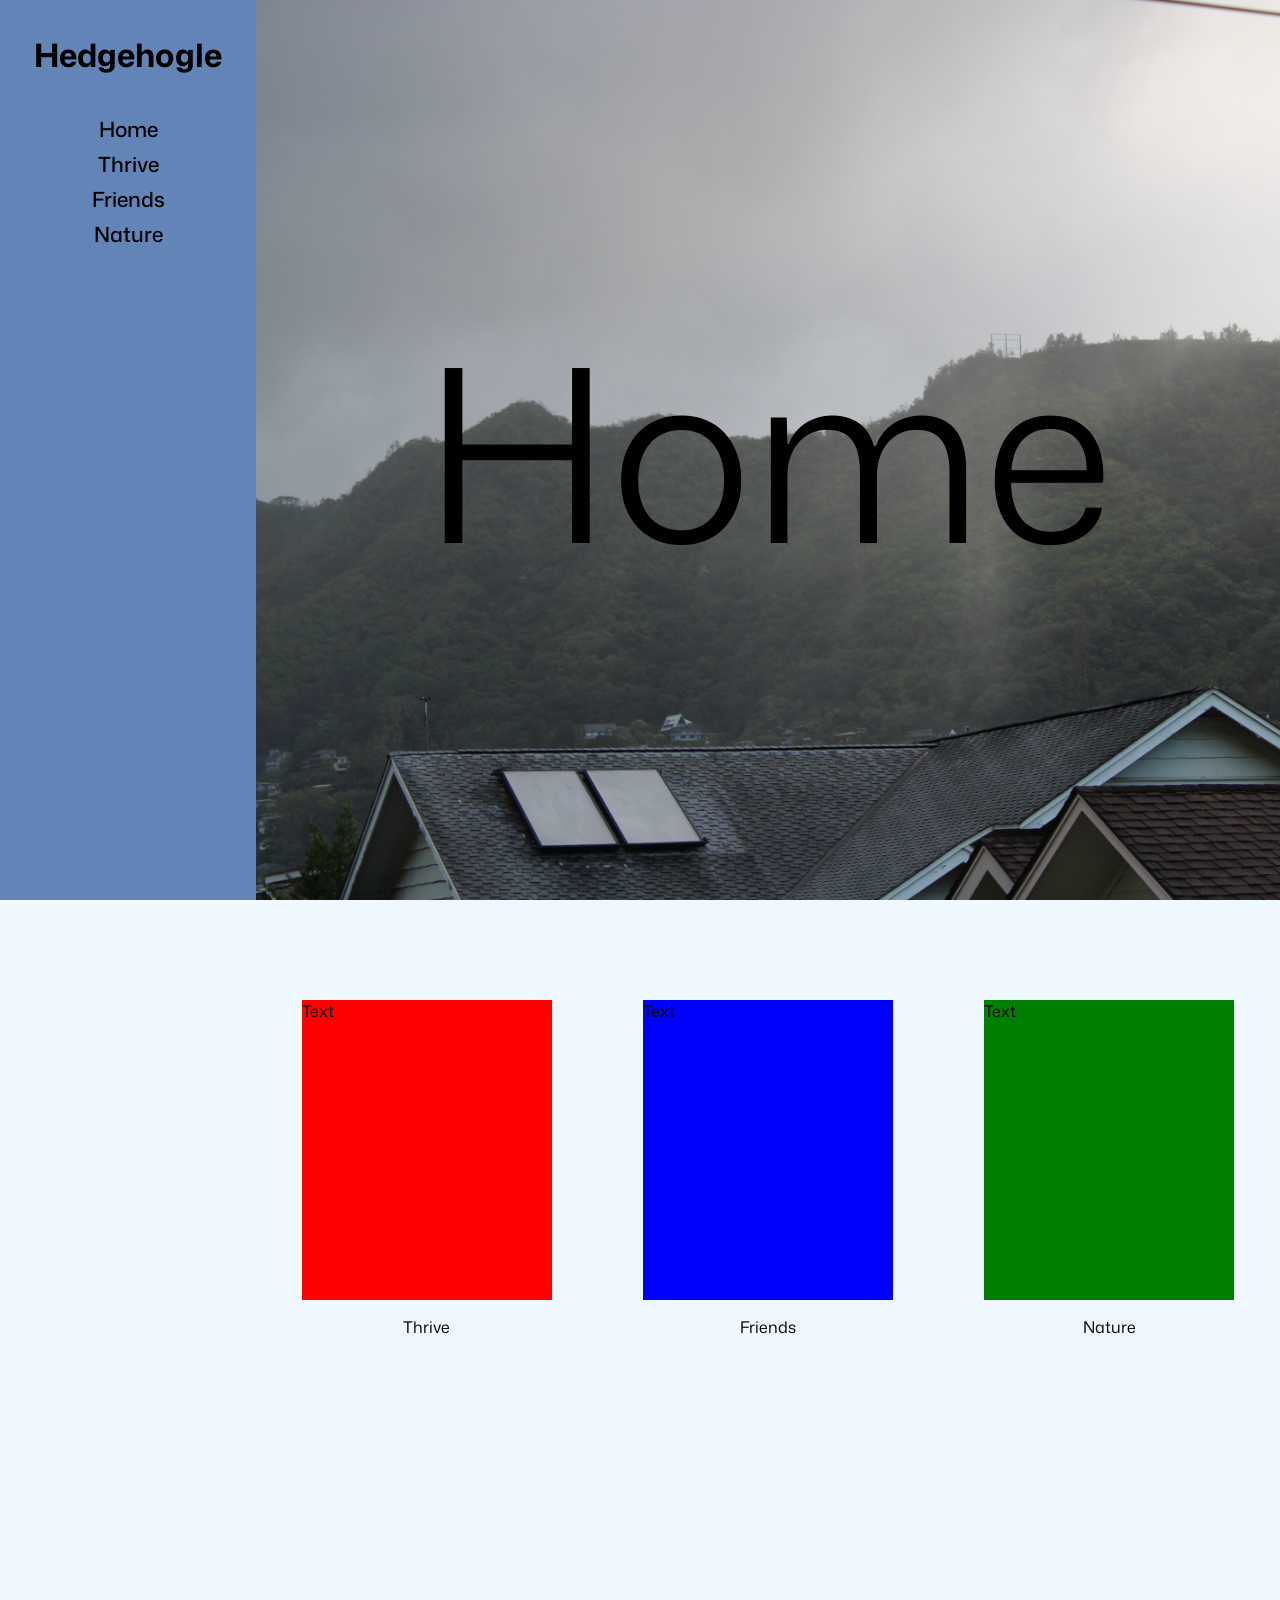
==== index.html @ c4152091 "Update 15 Renamed animals.html to nature.html Added new background photo for nature page Corrected l" ====
<html>
    <head>
        <link rel="stylesheet" href="style.css" type="text/css">
        <link rel="preconnect" href="https://fonts.googleapis.com">
        <link rel="preconnect" href="https://fonts.gstatic.com" crossorigin>
        <link href="https://fonts.googleapis.com/css2?family=Mona+Sans:ital,wght@0,200..900;1,200..900&display=swap" rel="stylesheet">
    </head>
    <body>
        <div id="fixedNavbar">
            <div id="navbar">
                <p id="groupName">Hedgehogle</p>
                <a href="index.html" class="menu" id="item1">Home</a>
                <a href="thrive.html" class="menu" id="item2">Thrive</a>
                <a href="friends.html" class="menu" id="item3">Friends</a>
                <a href="nature.html" class="menu" id="item4">Nature</a>
            </div>
        </div>
        <div class="headerImage" id="homeHeaderImage">
            <p class="title">Home</p>
        </div>
        <div id="parent">
            <div>
            <div class="contentBox" id="contentBox1">Text</div>
            <p class="caption">Thrive</p>
            </div>
            <div>
            <div class="contentBox" id="contentBox2">Text</div>
            <p class="caption">Friends</p>
            </div>
            <div>
            <div class="contentBox" id="contentBox3">Text</div>
            <p class="caption">Nature</p>
            </div>
        </div>
        <div id="bottomBox">
            
        </div>
    </body>
</html>
---- style.css ----
body{
    background-color: rgb(240, 248, 255);
    font-family: "Mona Sans", sans-serif;
    font-optical-sizing: auto;
    /* To Control Weight use a value from 100 to 900 */
    font-weight: 100;
    font-style: normal;
    font-variation-settings:"wdth" 100;
    padding:0;
    margin:0
}

@keyframes fadeIn{
    0%{
        opacity:0;
    }
    100%{
        opacity: 1;
    }
}

#item1{
    opacity: 0;
    animation-name: fadeIn;
    animation-duration: 1s;
    animation-fill-mode: forwards;
}

#item2{
    opacity: 0;
    animation-name: fadeIn;
    animation-delay: 1s;
    animation-duration: 1s;
    animation-fill-mode: forwards;
}

#item3{
    opacity: 0;
    animation-name: fadeIn;
    animation-delay: 2s;
    animation-duration: 1s;
    animation-fill-mode: forwards;
}

#item4{
    opacity: 0;
    animation-name: fadeIn;
    animation-delay: 3s;
    animation-duration: 1s;
    animation-fill-mode: forwards;
}

#fixedNavbar{
    position:fixed;
    width:20%;
    height:100vh;
}

#navbar{
    background-color: rgba(96, 130, 182, .98);
    display:flex;
    flex-direction: column;
    align-items: center;
    width: 100%;
    height: 100vh;
    font-size: 1.3rem;
    gap:5px;
    }

.menu{
    color: black;
    text-decoration: none;
    margin-right:0;
    font-weight: 500;
}

#groupName{
    font-size: 2rem;
    /* To Control Weight use a value from 100 to 900 */
    font-weight: 700;
}

.headerImage{
    width:80%;
    height:100vh;
    margin-left: auto;
    background-repeat: no-repeat;
    background-size: cover;
    background-position-y: bottom;
    display:flex;
    flex-direction: row;
    justify-content: center;
    align-items: center;
}

#homeHeaderImage{
    background-image: url(Photos/Home/IMG_0918.JPG);
}

#thriveHeaderImage{
    background-image: url(Photos/Home/IMG_0918.JPG);
}

#friendsHeaderImage{
    background-image: url(Photos/Home/IMG_0918.JPG);
}

#natureHeaderImage{
    background-image: url(Photos/Nature/IMG_9506.JPG);
}

.title{
    font-size: 15rem;
    text-align: center;
    /* To Control Weight use a value from 100 to 900 */
    font-weight: 350;
}

.contentBox{
    /* Have short fade in animation */
    width:250px;
    height:300px;
    animation-name: fadeIn;
    animation-duration: 3s;
    animation-fill-mode: forwards;
}

#parent{
    display: flex;
    flex-direction: row;
    flex-wrap: wrap;
    width: 80%;
    height: 0px;
    background-color: greenyellow;
    justify-content: space-around;
    margin-left: auto;
    transform: translate(0px,100px);
    font-weight: 400;
}

#contentBox1{
    background-color: red;
}
#contentBox2{
    background-color: blue;
}
#contentBox3{
    background-color: green;
}

.caption{
    text-align: center;
}

#bottomBox{
    background-color: rgba(34, 87, 122, 1);
    width: auto;
    height: 200px;
    transform: translate(0px,1000px);
}

/*
Color Pallet 
Text 17, 17, 17
Bottom of Page 25, 25, 112
Accent 96, 130, 182
Background 240, 248, 255
*/
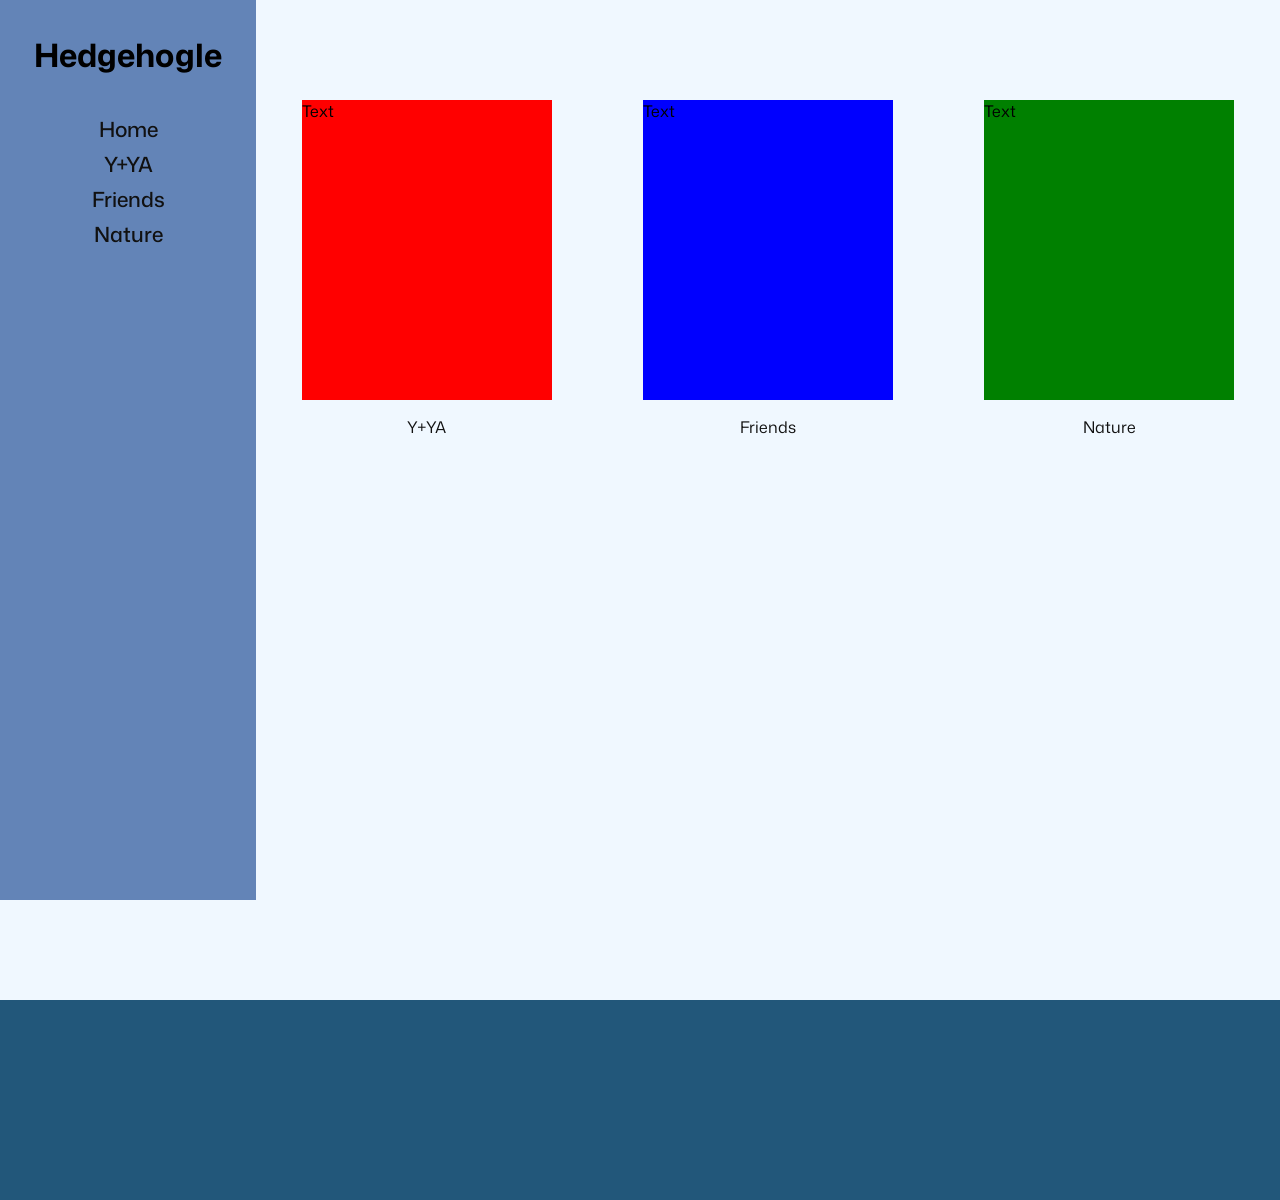
==== commit ad33e021: "Update 16 Renamed Thrive to Y+YA Added New Photos to Y+YA and Nature Changed Navbar items to classes" ====
--- a/index.html
+++ b/index.html
@@ -9,27 +9,24 @@
         <div id="fixedNavbar">
             <div id="navbar">
                 <p id="groupName">Hedgehogle</p>
-                <a href="index.html" class="menu" id="item1">Home</a>
-                <a href="thrive.html" class="menu" id="item2">Thrive</a>
-                <a href="friends.html" class="menu" id="item3">Friends</a>
-                <a href="nature.html" class="menu" id="item4">Nature</a>
+                <a href="index.html" class="menu" class="item1">Home</a>
+                <a href="yya.html" class="menu" class="item2">Y+YA</a>
+                <a href="friends.html" class="menu" class="item3">Friends</a>
+                <a href="nature.html" class="menu" class="item4">Nature</a>
             </div>
-        </div>
-        <div class="headerImage" id="homeHeaderImage">
-            <p class="title">Home</p>
         </div>
         <div id="parent">
             <div>
-            <div class="contentBox" id="contentBox1">Text</div>
-            <p class="caption">Thrive</p>
+                <div class="contentBox" id="contentBox1">Text</div>
+                <p class="caption">Y+YA</p>
             </div>
             <div>
-            <div class="contentBox" id="contentBox2">Text</div>
-            <p class="caption">Friends</p>
+                <div class="contentBox" id="contentBox2">Text</div>
+                <p class="caption">Friends</p>
             </div>
             <div>
-            <div class="contentBox" id="contentBox3">Text</div>
-            <p class="caption">Nature</p>
+                <div class="contentBox" id="contentBox3">Text</div>
+                <p class="caption">Nature</p>
             </div>
         </div>
         <div id="bottomBox">
--- a/style.css
+++ b/style.css
@@ -19,14 +19,14 @@
     }
 }
 
-#item1{
+.item1{
     opacity: 0;
     animation-name: fadeIn;
     animation-duration: 1s;
     animation-fill-mode: forwards;
 }
 
-#item2{
+.item2{
     opacity: 0;
     animation-name: fadeIn;
     animation-delay: 1s;
@@ -34,7 +34,7 @@
     animation-fill-mode: forwards;
 }
 
-#item3{
+.item3{
     opacity: 0;
     animation-name: fadeIn;
     animation-delay: 2s;
@@ -42,7 +42,7 @@
     animation-fill-mode: forwards;
 }
 
-#item4{
+.item4{
     opacity: 0;
     animation-name: fadeIn;
     animation-delay: 3s;
@@ -68,7 +68,7 @@
     }
 
 .menu{
-    color: black;
+    color: rgb(17, 17, 17);
     text-decoration: none;
     margin-right:0;
     font-weight: 500;
@@ -80,42 +80,6 @@
     font-weight: 700;
 }
 
-.headerImage{
-    width:80%;
-    height:100vh;
-    margin-left: auto;
-    background-repeat: no-repeat;
-    background-size: cover;
-    background-position-y: bottom;
-    display:flex;
-    flex-direction: row;
-    justify-content: center;
-    align-items: center;
-}
-
-#homeHeaderImage{
-    background-image: url(Photos/Home/IMG_0918.JPG);
-}
-
-#thriveHeaderImage{
-    background-image: url(Photos/Home/IMG_0918.JPG);
-}
-
-#friendsHeaderImage{
-    background-image: url(Photos/Home/IMG_0918.JPG);
-}
-
-#natureHeaderImage{
-    background-image: url(Photos/Nature/IMG_9506.JPG);
-}
-
-.title{
-    font-size: 15rem;
-    text-align: center;
-    /* To Control Weight use a value from 100 to 900 */
-    font-weight: 350;
-}
-
 .contentBox{
     /* Have short fade in animation */
     width:250px;
@@ -123,6 +87,28 @@
     animation-name: fadeIn;
     animation-duration: 3s;
     animation-fill-mode: forwards;
+}
+
+.photoHolder{
+    display: flex;
+    flex-direction: row;
+    flex-wrap: wrap;
+    width:78%;
+    height:150vh;
+    margin-left: auto;
+    align-items: flex-start;
+    gap:2rem;
+    padding-top: 35px;
+}
+
+.vertPhoto{
+    width:300px;
+    height:400px;
+}
+
+.landPhoto{
+    width:400px;
+    height:300px;
 }
 
 #parent{
@@ -150,6 +136,7 @@
 
 .caption{
     text-align: center;
+    color:rgb(17, 17, 17)
 }
 
 #bottomBox{
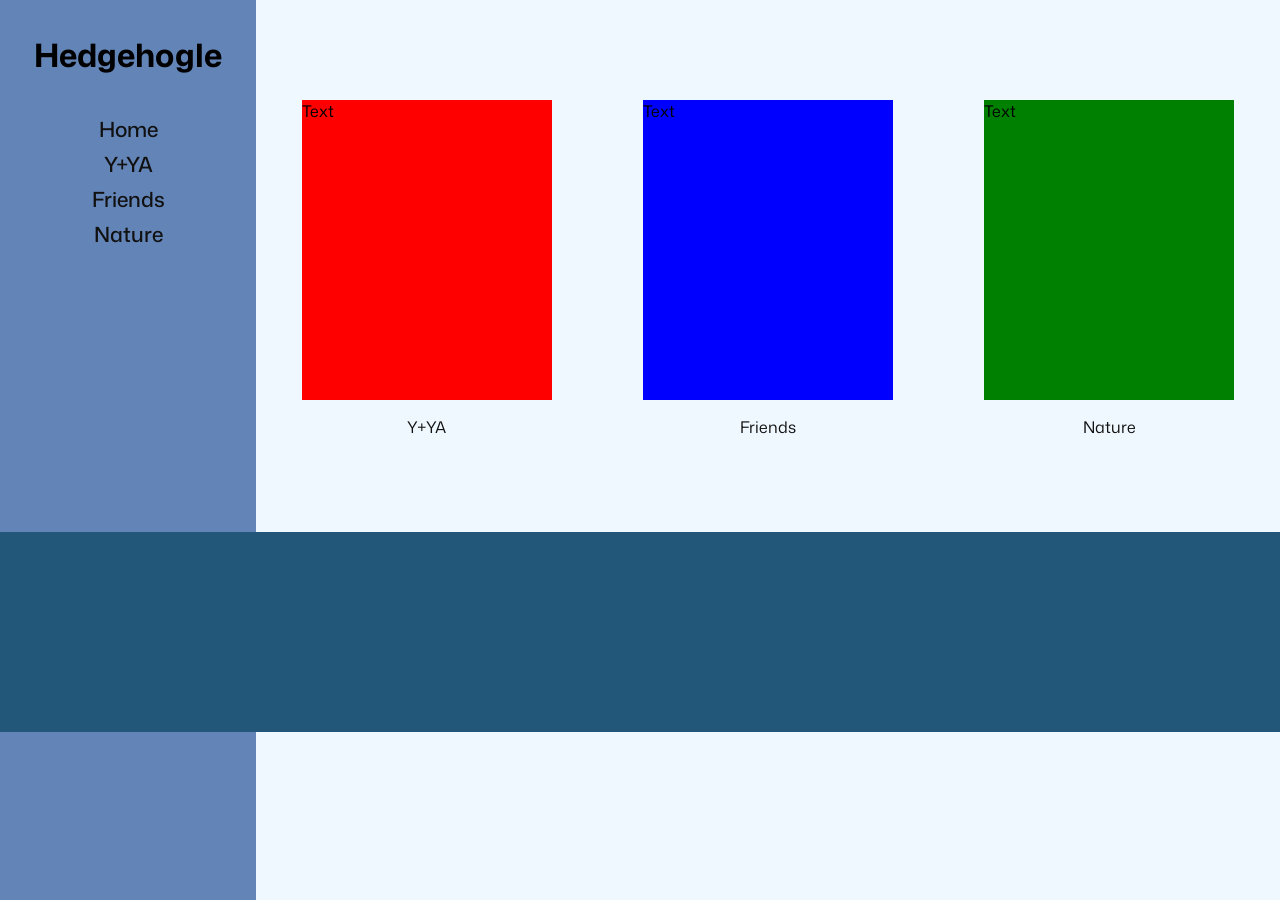
==== commit 53d5604d: "Update 17 Changed Navbar items back to id Added Photos to YYA and Nature" ====
--- a/index.html
+++ b/index.html
@@ -9,10 +9,10 @@
         <div id="fixedNavbar">
             <div id="navbar">
                 <p id="groupName">Hedgehogle</p>
-                <a href="index.html" class="menu" class="item1">Home</a>
-                <a href="yya.html" class="menu" class="item2">Y+YA</a>
-                <a href="friends.html" class="menu" class="item3">Friends</a>
-                <a href="nature.html" class="menu" class="item4">Nature</a>
+                <a href="index.html" class="menu" id="item1">Home</a>
+                <a href="yya.html" class="menu" id="item2">Y+YA</a>
+                <a href="friends.html" class="menu" id="item3">Friends</a>
+                <a href="nature.html" class="menu" id="item4">Nature</a>
             </div>
         </div>
         <div id="parent">
--- a/style.css
+++ b/style.css
@@ -19,14 +19,14 @@
     }
 }
 
-.item1{
+#item1{
     opacity: 0;
     animation-name: fadeIn;
     animation-duration: 1s;
     animation-fill-mode: forwards;
 }
 
-.item2{
+#item2{
     opacity: 0;
     animation-name: fadeIn;
     animation-delay: 1s;
@@ -34,7 +34,7 @@
     animation-fill-mode: forwards;
 }
 
-.item3{
+#item3{
     opacity: 0;
     animation-name: fadeIn;
     animation-delay: 2s;
@@ -42,7 +42,7 @@
     animation-fill-mode: forwards;
 }
 
-.item4{
+#item4{
     opacity: 0;
     animation-name: fadeIn;
     animation-delay: 3s;
@@ -94,7 +94,7 @@
     flex-direction: row;
     flex-wrap: wrap;
     width:78%;
-    height:150vh;
+    height:auto;
     margin-left: auto;
     align-items: flex-start;
     gap:2rem;
@@ -102,22 +102,32 @@
 }
 
 .vertPhoto{
-    width:300px;
+    width:400px;
+    height:600px;
+}
+
+.weirdVertPhoto{
+    width: 400px;
+    height: 532.8px;
+}
+
+.landPhoto{
+    width:600px;
     height:400px;
 }
 
-.landPhoto{
-    width:400px;
-    height:300px;
+.weirdLandPhoto{
+    width: 532.8px;
+    height: 400px;
 }
+
 
 #parent{
     display: flex;
     flex-direction: row;
     flex-wrap: wrap;
     width: 80%;
-    height: 0px;
-    background-color: greenyellow;
+    height: 500px;
     justify-content: space-around;
     margin-left: auto;
     transform: translate(0px,100px);
@@ -143,7 +153,7 @@
     background-color: rgba(34, 87, 122, 1);
     width: auto;
     height: 200px;
-    transform: translate(0px,1000px);
+    transform: translate(0px,2rem);
 }
 
 /*
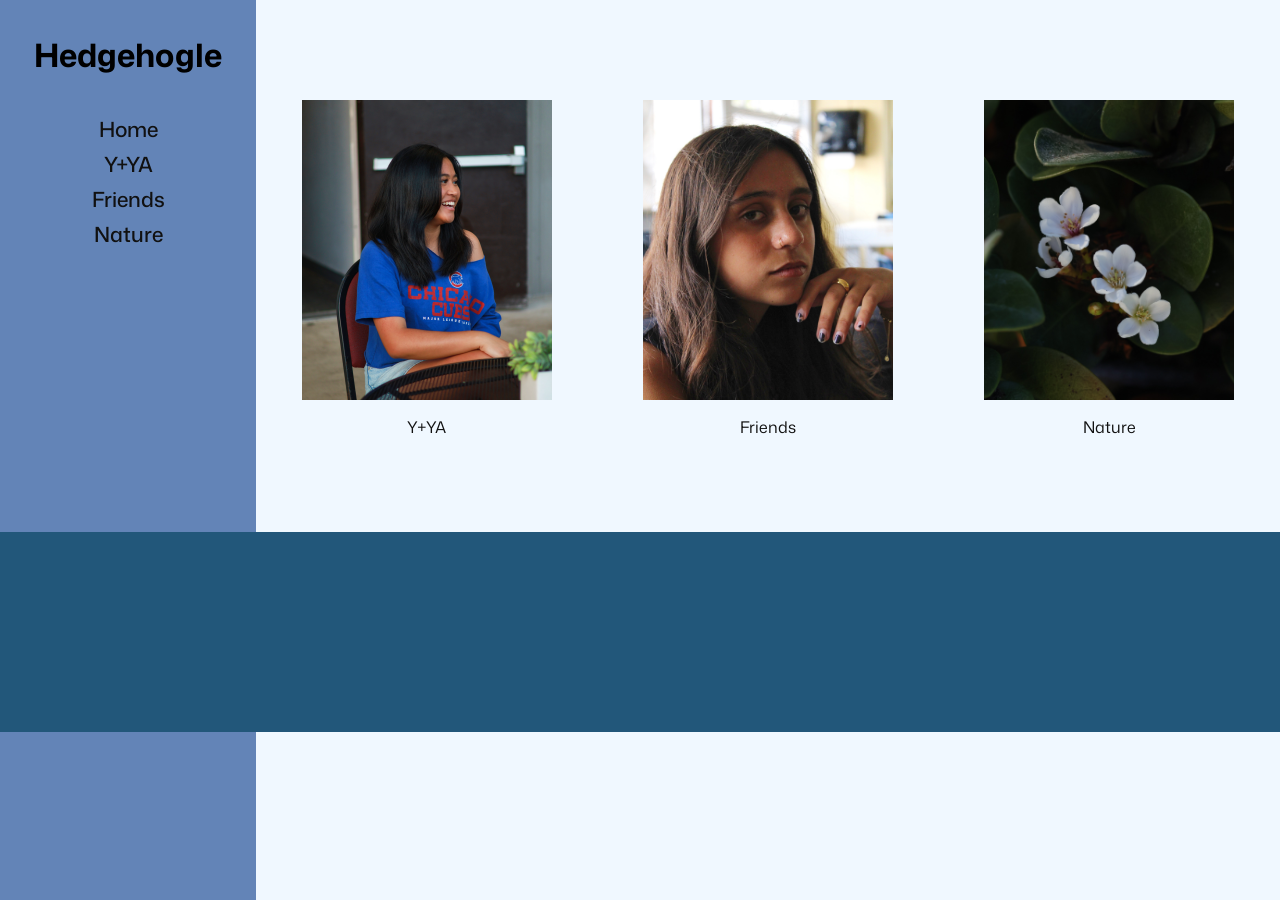
==== commit e58158cc: "Update 18 Added Photos to Home/Friends Changed Navbar to become bold on hover Changed Animation Dela" ====
--- a/index.html
+++ b/index.html
@@ -17,15 +17,15 @@
         </div>
         <div id="parent">
             <div>
-                <div class="contentBox" id="contentBox1">Text</div>
+                <div class="contentBox" id="contentBox1"></div>
                 <p class="caption">Y+YA</p>
             </div>
             <div>
-                <div class="contentBox" id="contentBox2">Text</div>
+                <div class="contentBox" id="contentBox2"></div>
                 <p class="caption">Friends</p>
             </div>
             <div>
-                <div class="contentBox" id="contentBox3">Text</div>
+                <div class="contentBox" id="contentBox3"></div>
                 <p class="caption">Nature</p>
             </div>
         </div>
--- a/style.css
+++ b/style.css
@@ -29,7 +29,7 @@
 #item2{
     opacity: 0;
     animation-name: fadeIn;
-    animation-delay: 1s;
+    animation-delay: .5s;
     animation-duration: 1s;
     animation-fill-mode: forwards;
 }
@@ -37,7 +37,7 @@
 #item3{
     opacity: 0;
     animation-name: fadeIn;
-    animation-delay: 2s;
+    animation-delay: 1s;
     animation-duration: 1s;
     animation-fill-mode: forwards;
 }
@@ -45,7 +45,7 @@
 #item4{
     opacity: 0;
     animation-name: fadeIn;
-    animation-delay: 3s;
+    animation-delay: 1.5s;
     animation-duration: 1s;
     animation-fill-mode: forwards;
 }
@@ -73,6 +73,10 @@
     margin-right:0;
     font-weight: 500;
 }
+
+a:hover{
+        font-weight: 900;
+    }
 
 #groupName{
     font-size: 2rem;
@@ -121,6 +125,11 @@
     height: 400px;
 }
 
+#isaiahPhoto{
+    width: 484px;
+    height: 400px;
+}
+
 
 #parent{
     display: flex;
@@ -135,13 +144,22 @@
 }
 
 #contentBox1{
-    background-color: red;
+    background-image: url(Photos/Thrive/IMG_3742.jpg);
+    background-size: cover;
+    background-position: center;
+    background-repeat: no-repeat;
 }
 #contentBox2{
-    background-color: blue;
+    background-image: url(Photos/Friends/IMG_2955.jpg);
+    background-size: cover;
+    background-position: center;
+    background-repeat: no-repeat;
 }
 #contentBox3{
-    background-color: green;
+    background-image: url(Photos/Nature/IMG_9553.JPG);
+    background-size: cover;
+    background-position: center;
+    background-repeat: no-repeat;
 }
 
 .caption{
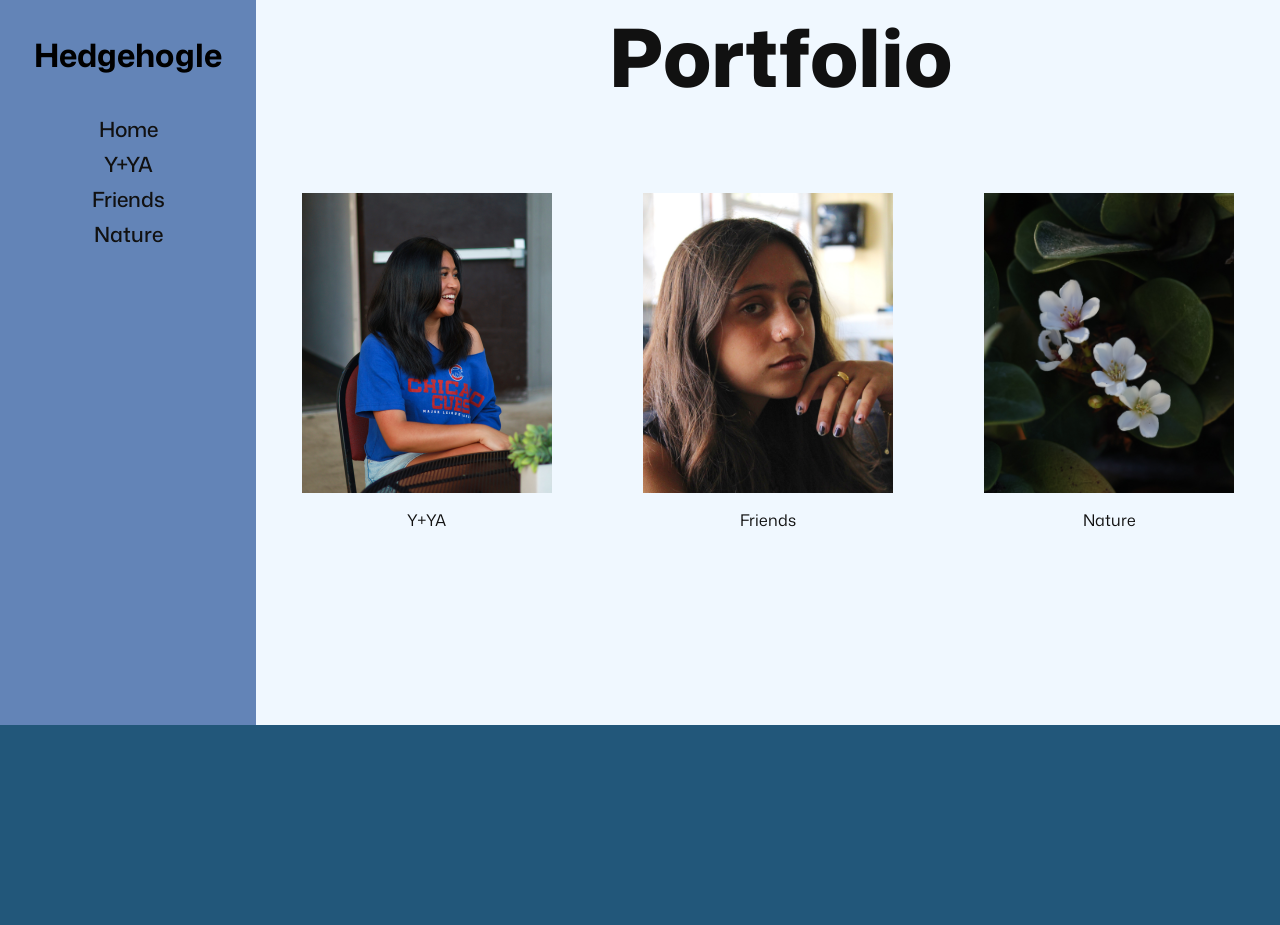
==== commit 0af2f504: "Update 19 Added back title, no bg image" ====
--- a/index.html
+++ b/index.html
@@ -15,6 +15,7 @@
                 <a href="nature.html" class="menu" id="item4">Nature</a>
             </div>
         </div>
+        <div id="title"><p>Portfolio</p></div>
         <div id="parent">
             <div>
                 <div class="contentBox" id="contentBox1"></div>
--- a/style.css
+++ b/style.css
@@ -19,6 +19,16 @@
     }
 }
 
+#title{
+    font-weight: 800;
+    font-size: 5rem;
+    text-align: center;
+    width:78vw;
+    height:auto;
+    margin-left: auto;
+    color:rgb(17, 17, 17);
+}
+
 #item1{
     opacity: 0;
     animation-name: fadeIn;
@@ -130,7 +140,6 @@
     height: 400px;
 }
 
-
 #parent{
     display: flex;
     flex-direction: row;
@@ -139,7 +148,6 @@
     height: 500px;
     justify-content: space-around;
     margin-left: auto;
-    transform: translate(0px,100px);
     font-weight: 400;
 }
 
@@ -172,6 +180,17 @@
     width: auto;
     height: 200px;
     transform: translate(0px,2rem);
+}
+#bottomBoxContent{
+    width: 100%;
+    height: 100%;
+    display:flex;
+    flex-direction: row;
+}
+
+.bottomText{
+    color:rgb(17, 17, 17);
+    font-weight: 400;
 }
 
 /*
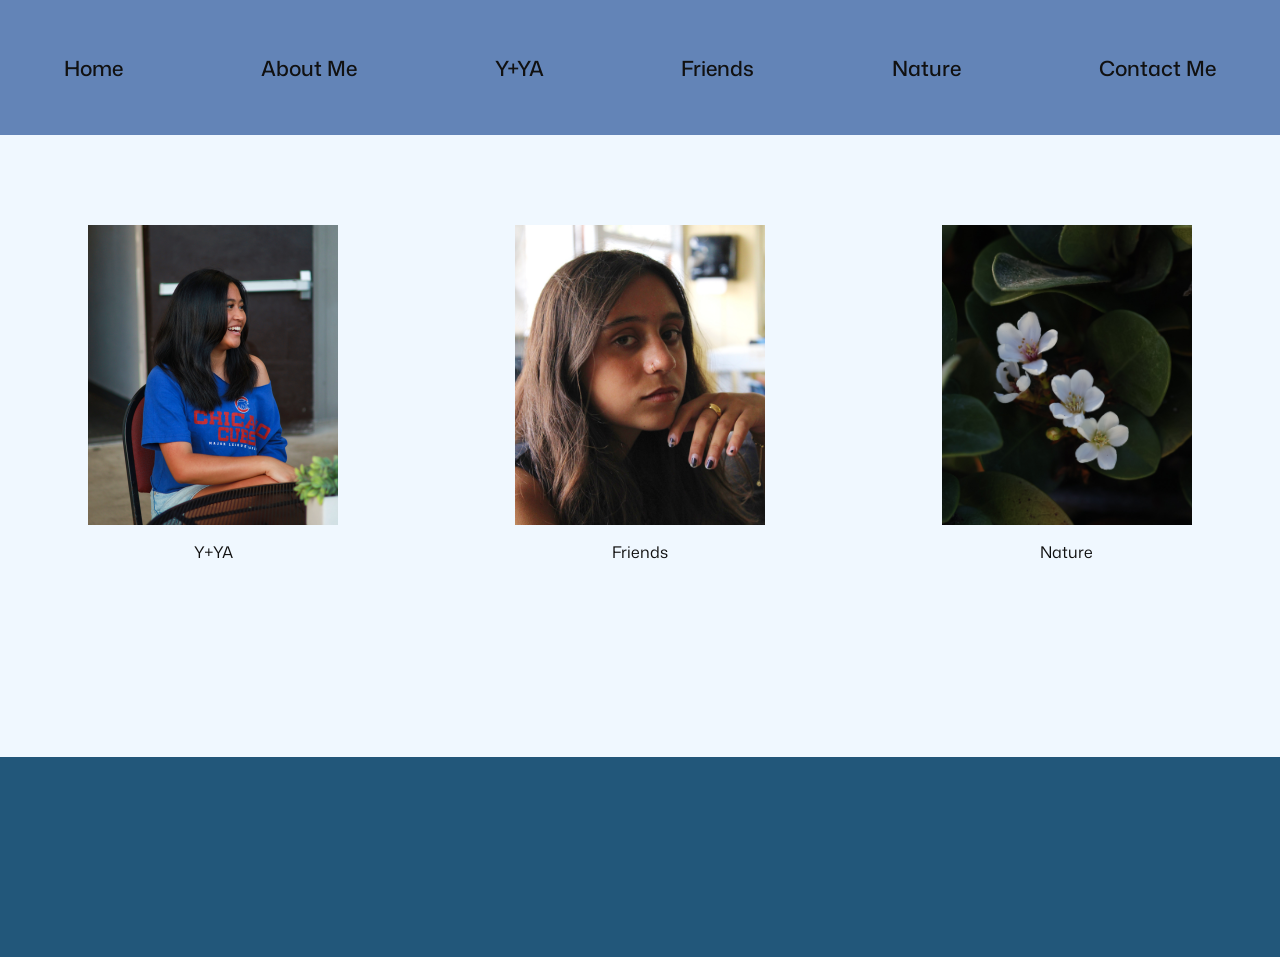
==== commit 64f2e905: "Update 20 Created About Me Page Created Contact Me Page Moved navbar back to being Horizontal Create" ====
--- a/index.html
+++ b/index.html
@@ -8,14 +8,15 @@
     <body>
         <div id="fixedNavbar">
             <div id="navbar">
-                <p id="groupName">Hedgehogle</p>
                 <a href="index.html" class="menu" id="item1">Home</a>
-                <a href="yya.html" class="menu" id="item2">Y+YA</a>
-                <a href="friends.html" class="menu" id="item3">Friends</a>
-                <a href="nature.html" class="menu" id="item4">Nature</a>
+                <a href="aboutme.html" class="menu" id="item2">About Me</a>
+                <a href="yya.html" class="menu" id="item3">Y+YA</a>
+                <a href="friends.html" class="menu" id="item4">Friends</a>
+                <a href="nature.html" class="menu" id="item5">Nature</a>
+                <a href="contact.html" class="menu" id="item6">Contact Me</a>
             </div>
         </div>
-        <div id="title"><p>Portfolio</p></div>
+        <div id="navbarSpacer"></div>
         <div id="parent">
             <div>
                 <div class="contentBox" id="contentBox1"></div>
--- a/style.css
+++ b/style.css
@@ -19,13 +19,12 @@
     }
 }
 
-#title{
+#navbarSpacer{
     font-weight: 800;
     font-size: 5rem;
     text-align: center;
-    width:78vw;
-    height:auto;
-    margin-left: auto;
+    width:100vw;
+    height: 25vh;
     color:rgb(17, 17, 17);
 }
 
@@ -39,12 +38,28 @@
 #item2{
     opacity: 0;
     animation-name: fadeIn;
+    animation-delay: .25s;
+    animation-duration: 1s;
+    animation-fill-mode: forwards;
+}
+
+#item3{
+    opacity: 0;
+    animation-name: fadeIn;
     animation-delay: .5s;
     animation-duration: 1s;
     animation-fill-mode: forwards;
 }
 
-#item3{
+#item4{
+    opacity: 0;
+    animation-name: fadeIn;
+    animation-delay: .75s;
+    animation-duration: 1s;
+    animation-fill-mode: forwards;
+}
+
+#item5{
     opacity: 0;
     animation-name: fadeIn;
     animation-delay: 1s;
@@ -52,29 +67,30 @@
     animation-fill-mode: forwards;
 }
 
-#item4{
-    opacity: 0;
-    animation-name: fadeIn;
-    animation-delay: 1.5s;
+#item6{
+    opacity: 0;
+    animation-name: fadeIn;
+    animation-delay: 1.25s;
     animation-duration: 1s;
     animation-fill-mode: forwards;
 }
 
 #fixedNavbar{
     position:fixed;
-    width:20%;
-    height:100vh;
+    width:100%;
+    height:15vh;
 }
 
 #navbar{
     background-color: rgba(96, 130, 182, .98);
     display:flex;
-    flex-direction: column;
+    flex-direction: row;
     align-items: center;
     width: 100%;
-    height: 100vh;
+    height: 100%;
     font-size: 1.3rem;
-    gap:5px;
+    justify-content: space-around;
+    gap:10px;
     }
 
 .menu{
@@ -88,12 +104,6 @@
         font-weight: 900;
     }
 
-#groupName{
-    font-size: 2rem;
-    /* To Control Weight use a value from 100 to 900 */
-    font-weight: 700;
-}
-
 .contentBox{
     /* Have short fade in animation */
     width:250px;
@@ -101,6 +111,11 @@
     animation-name: fadeIn;
     animation-duration: 3s;
     animation-fill-mode: forwards;
+}
+
+#contactParent{
+    width:100vw;
+    height:500px;
 }
 
 .photoHolder{
@@ -144,7 +159,7 @@
     display: flex;
     flex-direction: row;
     flex-wrap: wrap;
-    width: 80%;
+    width: 100%;
     height: 500px;
     justify-content: space-around;
     margin-left: auto;
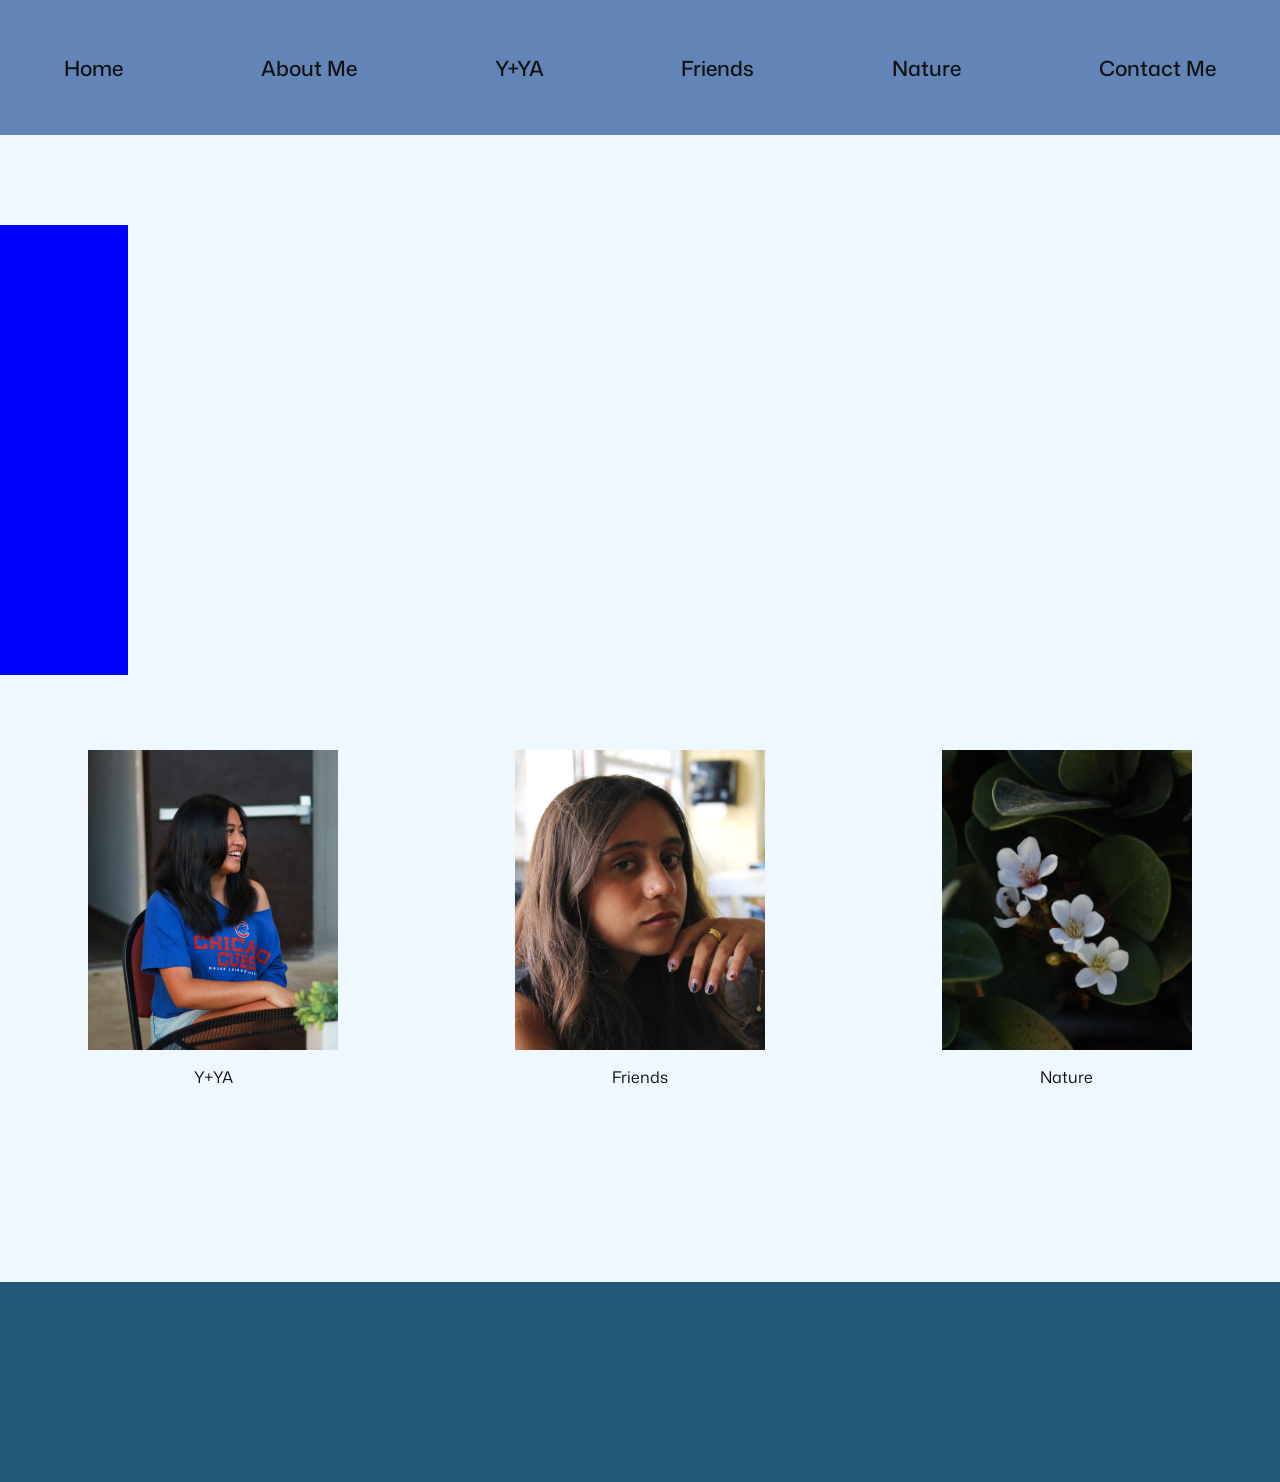
==== commit e76eaea0: "Update 21 Added an Animation for photoCarousel Created photoCarousel" ====
--- a/index.html
+++ b/index.html
@@ -17,6 +17,7 @@
             </div>
         </div>
         <div id="navbarSpacer"></div>
+        <div id="photoCarousel"></div>
         <div id="parent">
             <div>
                 <div class="contentBox" id="contentBox1"></div>
--- a/style.css
+++ b/style.css
@@ -1,3 +1,6 @@
+/* https://www.annakreative.com/ 
+   Use This Site For Ref for Layout*/
+
 body{
     background-color: rgb(240, 248, 255);
     font-family: "Mona Sans", sans-serif;
@@ -19,13 +22,33 @@
     }
 }
 
+@keyframes carousel{
+    0%{
+        transform: translate(-10vw, 0);
+    }
+    100%{
+        transform: translate(100vw, 0);
+    }
+}
+
 #navbarSpacer{
     font-weight: 800;
     font-size: 5rem;
     text-align: center;
-    width:100vw;
+    width: 100%;
     height: 25vh;
     color:rgb(17, 17, 17);
+}
+
+#photoCarousel{
+    width: 10%;
+    height: 50%;
+    background-color: blue;
+    margin-bottom: 75px;
+    animation-name:carousel;
+    animation-duration: 5s;
+    animation-timing-function: linear;
+    animation-iteration-count: infinite;
 }
 
 #item1{
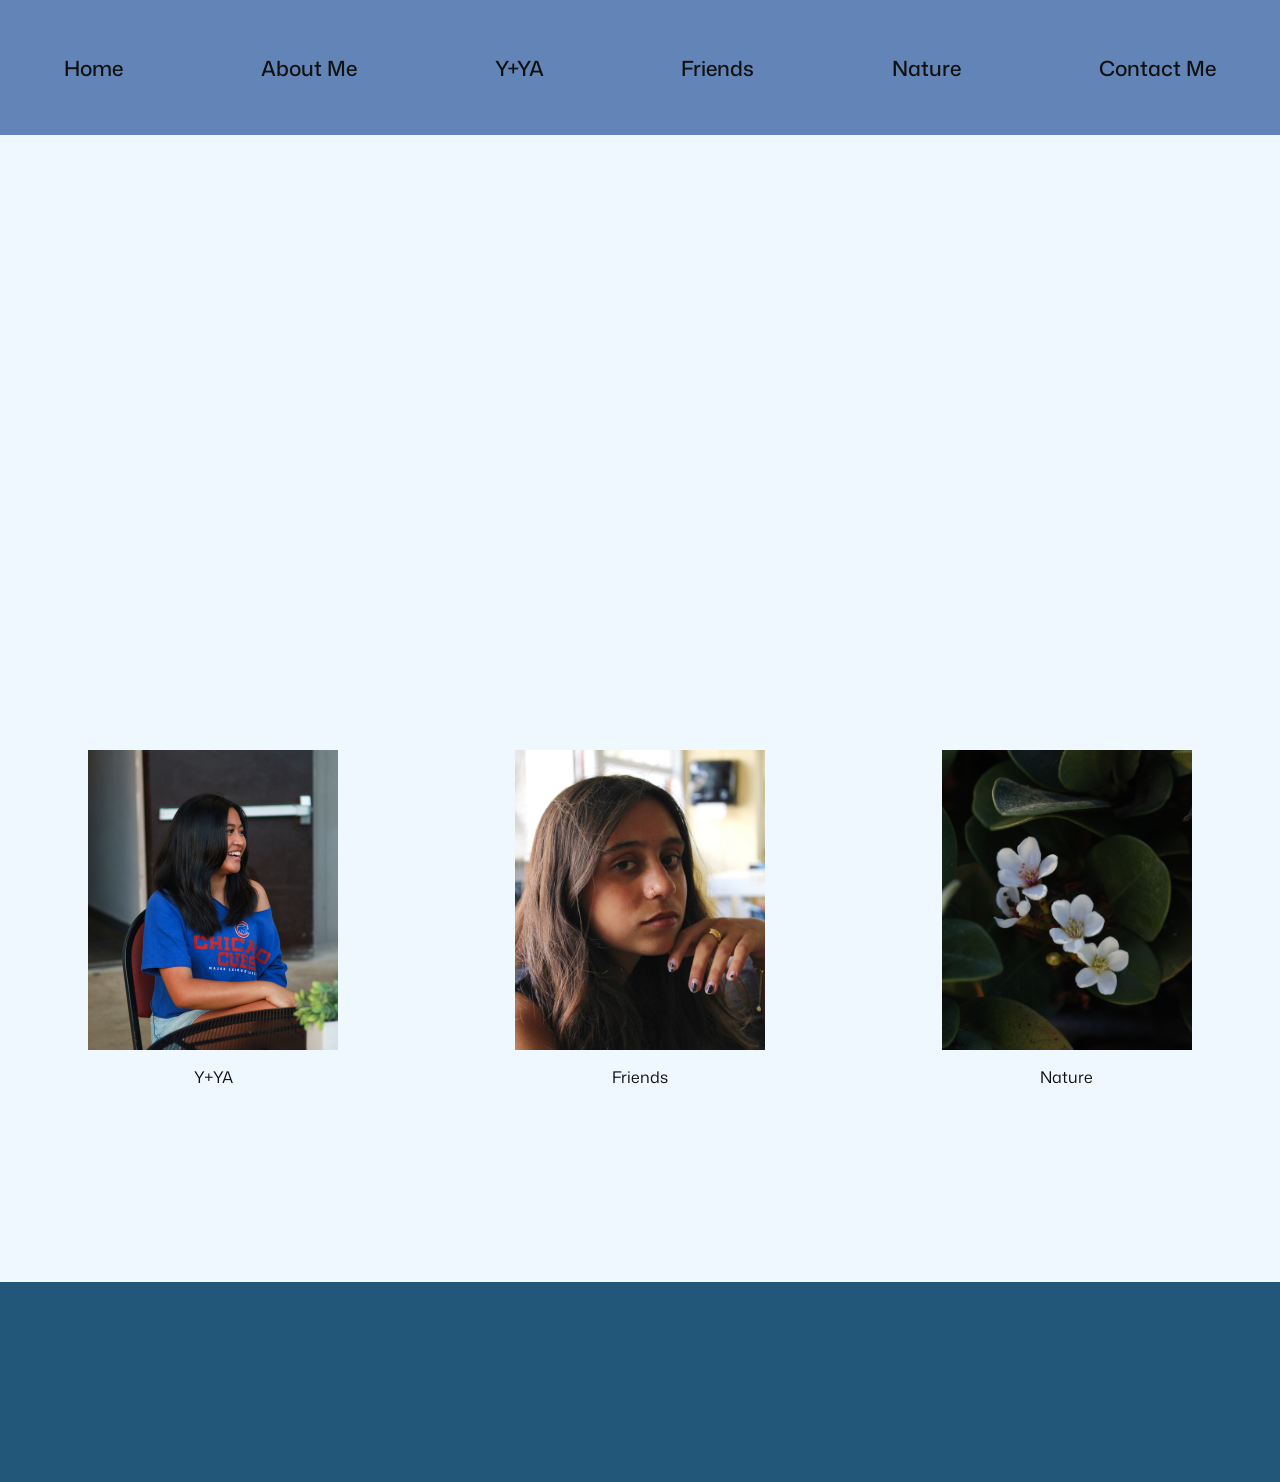
==== commit 4e580a13: "Update 22 Finish Photo Carousel, Need to add photos still." ====
--- a/index.html
+++ b/index.html
@@ -17,7 +17,14 @@
             </div>
         </div>
         <div id="navbarSpacer"></div>
-        <div id="photoCarousel"></div>
+        <div class="carouselBlocker" id="carouselBlocker1"></div>
+        <div class="carouselBlocker" id="carouselBlocker2"></div>
+        <div id="photoCarousel">
+        <div id="photo1"></div>
+        <div id="photo2"></div>
+        <div id="photo3"></div>
+        <div id="photo4"></div>
+        </div>
         <div id="parent">
             <div>
                 <div class="contentBox" id="contentBox1"></div>
--- a/style.css
+++ b/style.css
@@ -24,7 +24,7 @@
 
 @keyframes carousel{
     0%{
-        transform: translate(-10vw, 0);
+        transform: translate(0vw, 0);
     }
     100%{
         transform: translate(100vw, 0);
@@ -40,15 +40,77 @@
     color:rgb(17, 17, 17);
 }
 
+.carouselBlocker{
+    width: 15%;
+    height: 50%;
+}
+
+#carouselBlocker1{
+    position: absolute;
+    background-color: rgb(240, 248, 255);
+    z-index: 20;
+    right: 0%;
+}
+
+#carouselBlocker2{
+    position: absolute;
+    background-color: rgb(240, 248, 255);
+    z-index: 20;
+}
+
 #photoCarousel{
-    width: 10%;
-    height: 50%;
-    background-color: blue;
+    width: 100%;
+    height:50%;
+    position: relative;
     margin-bottom: 75px;
+    
+}
+
+#photo1{
+    position: absolute;
+    width: 15%;
+    height: 100%;
+    background-color: rebeccapurple;
     animation-name:carousel;
     animation-duration: 5s;
     animation-timing-function: linear;
     animation-iteration-count: infinite;
+}
+
+#photo2{
+    position: absolute;
+    width: 15%;
+    height: 100%;
+    background-color: blue;
+    animation-name:carousel;
+    animation-duration: 5s;
+    animation-timing-function: linear;
+    animation-iteration-count: infinite;
+    animation-delay:1.25s;
+}
+
+#photo3{
+    position: absolute;
+    width: 15%;
+    height: 100%;
+    background-color: chocolate;
+    animation-name:carousel;
+    animation-duration: 5s;
+    animation-timing-function: linear;
+    animation-iteration-count: infinite;
+    animation-delay:2.5s;
+}
+
+#photo4{
+    position: absolute;
+    width: 15%;
+    height: 100%;
+    background-color: chartreuse;
+    animation-name:carousel;
+    animation-duration: 5s;
+    animation-timing-function: linear;
+    animation-iteration-count: infinite;
+    animation-delay:3.75s;
 }
 
 #item1{
